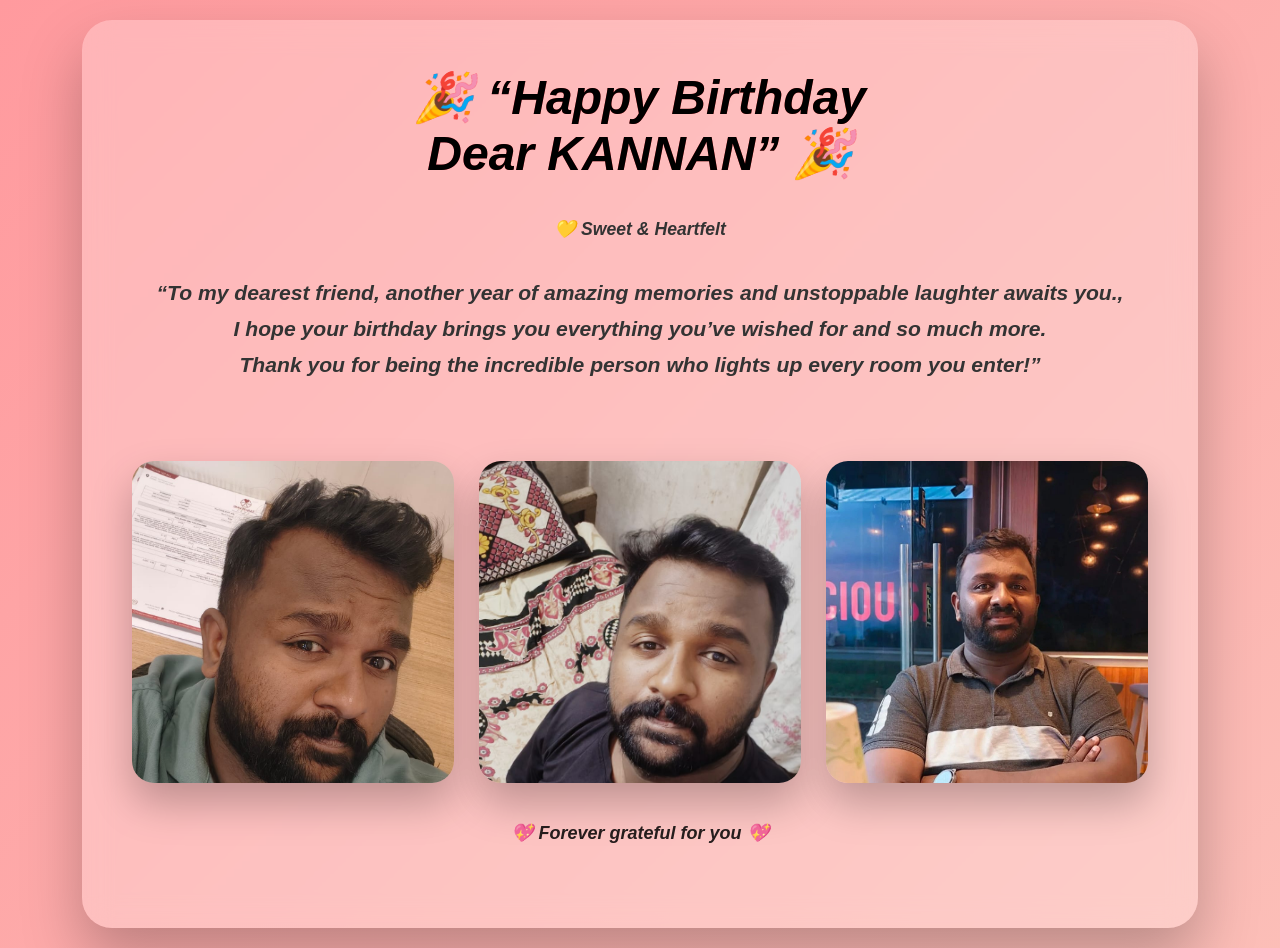
==== content.html @ b0101160 "initial commit" ====
<!DOCTYPE html>
<html lang="en">
<head>
    <meta charset="UTF-8">
    <meta name="viewport" content="width=device-width, initial-scale=1.0">
    <title>Document</title>
    <link rel="stylesheet" href="style.css">
</head>
<body>
    
 <div class="container">
        <h1 class="name">🎉 “Happy Birthday <br> Dear KANNAN” 🎉</h1>
        <br>
        <p class="quote">
            💛 <strong>Sweet & Heartfelt</strong><br><br>
            <strong class="strong"> “To my dearest friend, another year of amazing memories and unstoppable laughter
                awaits you.,<br>
                I hope your birthday brings you everything you’ve wished for and so much more.<br />
                Thank you for being the incredible person who lights up every room you enter!”</strong>
        </p>
        <br>
        <!-- Photo Section -->
        <div class="gallery">
            <div class="photo">
                <img src="images/kannan-01.jpeg.jpeg"
                    alt="Friendship Photo 1">
            </div>
            <div class="photo">
                <img src="images/kannan-03.jpeg.jpeg"
                    alt="Friendship Photo 2">
            </div>
            <div class="photo">
                <img src="images/kannan-04.jpeg.jpeg"
                    alt="Friendship Photo 3">
            </div>
        </div>
        <p class="footer">💖 Forever grateful for you 💖</p>

 


</body>
</html>
---- style.css ----
* {
  margin: 0;
  padding: 0;
  box-sizing: border-box;
  font-family: "Poppins", "Segoe UI", sans-serif;
}
body {
  min-height: 100vh;
  background: linear-gradient(135deg, #ff9a9e, #fad0c4, #a18cd1);
  background-size: 300% 300%;
  animation: bgMove 10s ease infinite;
  display: flex;
  justify-content: center;
  align-items: center;
  padding: 20px;
}
/* ===== Container ===== */
.container {
  width: 90%;
  -width: 1000px;
  padding: clamp(20px, 4vw, 50px);
  border-radius: 30px;
  background: rgba(255, 255, 255, 0.25);
  backdrop-filter: blur(14px);
  box-shadow: 0 30px 60px rgba(0, 0, 0, 0.25);
  animation: fadeInUp 1.2s ease forwards;
  text-align: center;
}
.name {
  font-style: oblique;
}
/* ===== Card ===== */
.card {
  background: rgba(255, 255, 255, 0.35);
  padding: clamp(25px, 5vw, 60px);
  border-radius: 25px;
  box-shadow: inset 0 0 30px rgba(255, 255, 255, 0.3);
  animation: popUp 1s cubic-bezier(0.25, 0.8, 0.25, 1);
  text-align: center;
}
/* ===== Headings ===== */
h1 {
  font-size: clamp(2rem, 5vw, 3rem);
  background: linear-gradient(90deg, #ff416c, #ff4b2b);
  -webkit-background-clip: text;
  /* -webkit-text-fill-color: transparent; */
  margin-bottom: 15px;
  animation: glow 2.5s infinite alternate;
}
p,
.quote {
  font-size: clamp(1rem, 2.5vw, 1.1rem);
  color: #333;
  line-height: 1.7;
  margin-bottom: 30px;
  font-style: italic;
}
.strong {
  font-size: larger;
}
/* ===== Button ===== */
.btn {
  display: inline-block;
  padding: 14px 32px;
  background: linear-gradient(135deg, #ff416c, #ff4b2b);
  color: #fff;
  font-size: 1.05rem;
  border-radius: 50px;
  text-decoration: none;
  box-shadow: 0 15px 30px rgba(255, 75, 92, 0.5);
  transition:
    transform 0.3s ease,
    box-shadow 0.3s ease;
}
.btn:hover {
  transform: translateY(-6px) scale(1.05);
  box-shadow: 0 25px 45px rgba(255, 75, 92, 0.7);
}

/* ===== Gallery ===== */
.gallery {
  display: grid;
  grid-template-columns: repeat(auto-fit, minmax(180px, 1fr));
  gap: 25px;
  margin-top: 30px;
  
}
/* ===== Photos ===== */
.photo {
  aspect-ratio: 1 / 1;
  border-radius: 22px;
  overflow: hidden;
  box-shadow: 0 20px 40px rgba(0, 0, 0, 0.25);
  animation: float 4s ease-in-out infinite;
}
.photo:nth-child(2) {
  animation-delay: 0.5s;
}
.photo:nth-child(3) {
  animation-delay: 1s;
}
.photo img {
  width: 100%;
  height: 100%;
  object-fit: cover;
   object-position: top;
  transition: transform 0.6s ease;
}
.photo:hover img {
  transform: scale(1.15) rotate(1deg);
}
/* ===== Footer ===== */
.footer {
  margin-top: 35px;
  font-size: clamp(0.95rem, 2vw, 1.1rem);
  color: black;
  opacity: 0.85;
  font-size: large;
  font-weight: bold;
}
/* ===== Animations ===== */
@keyframes bgMove {
  0% {
    background-position: 0% 50%;
  }
  50% {
    background-position: 100% 50%;
  }
  100% {
    background-position: 0% 50%;
  }
}
@keyframes fadeInUp {
  from {
    opacity: 0;
    transform: translateY(40px);
  }
  to {
    opacity: 1;
    transform: translateY(0);
  }
}
@keyframes popUp {
  0% {
    transform: scale(0.85);
    opacity: 0;
  }
  100% {
    transform: scale(1);
    opacity: 1;
  }
}
@keyframes float {
  0%,
  100% {
    transform: translateY(0);
  }
  50% {
    transform: translateY(-14px);
  }
}
@keyframes glow {
  from {
    text-shadow: 0 0 10px rgba(255, 75, 92, 0.4);
  }
  to {
    text-shadow: 0 0 25px rgba(255, 75, 92, 0.8);
  }
}
/* ===== Mobile Tweaks ===== */
@media (max-width: 600px) {
  .btn {
    width: 100%;
  }
  .gallery {
    grid-template-columns: repeat(2, 1fr);
  }
  .photo:nth-child(3) {
    grid-column: 1 / -1;
    justify-self: center;
    max-width: 260px;
  }
}
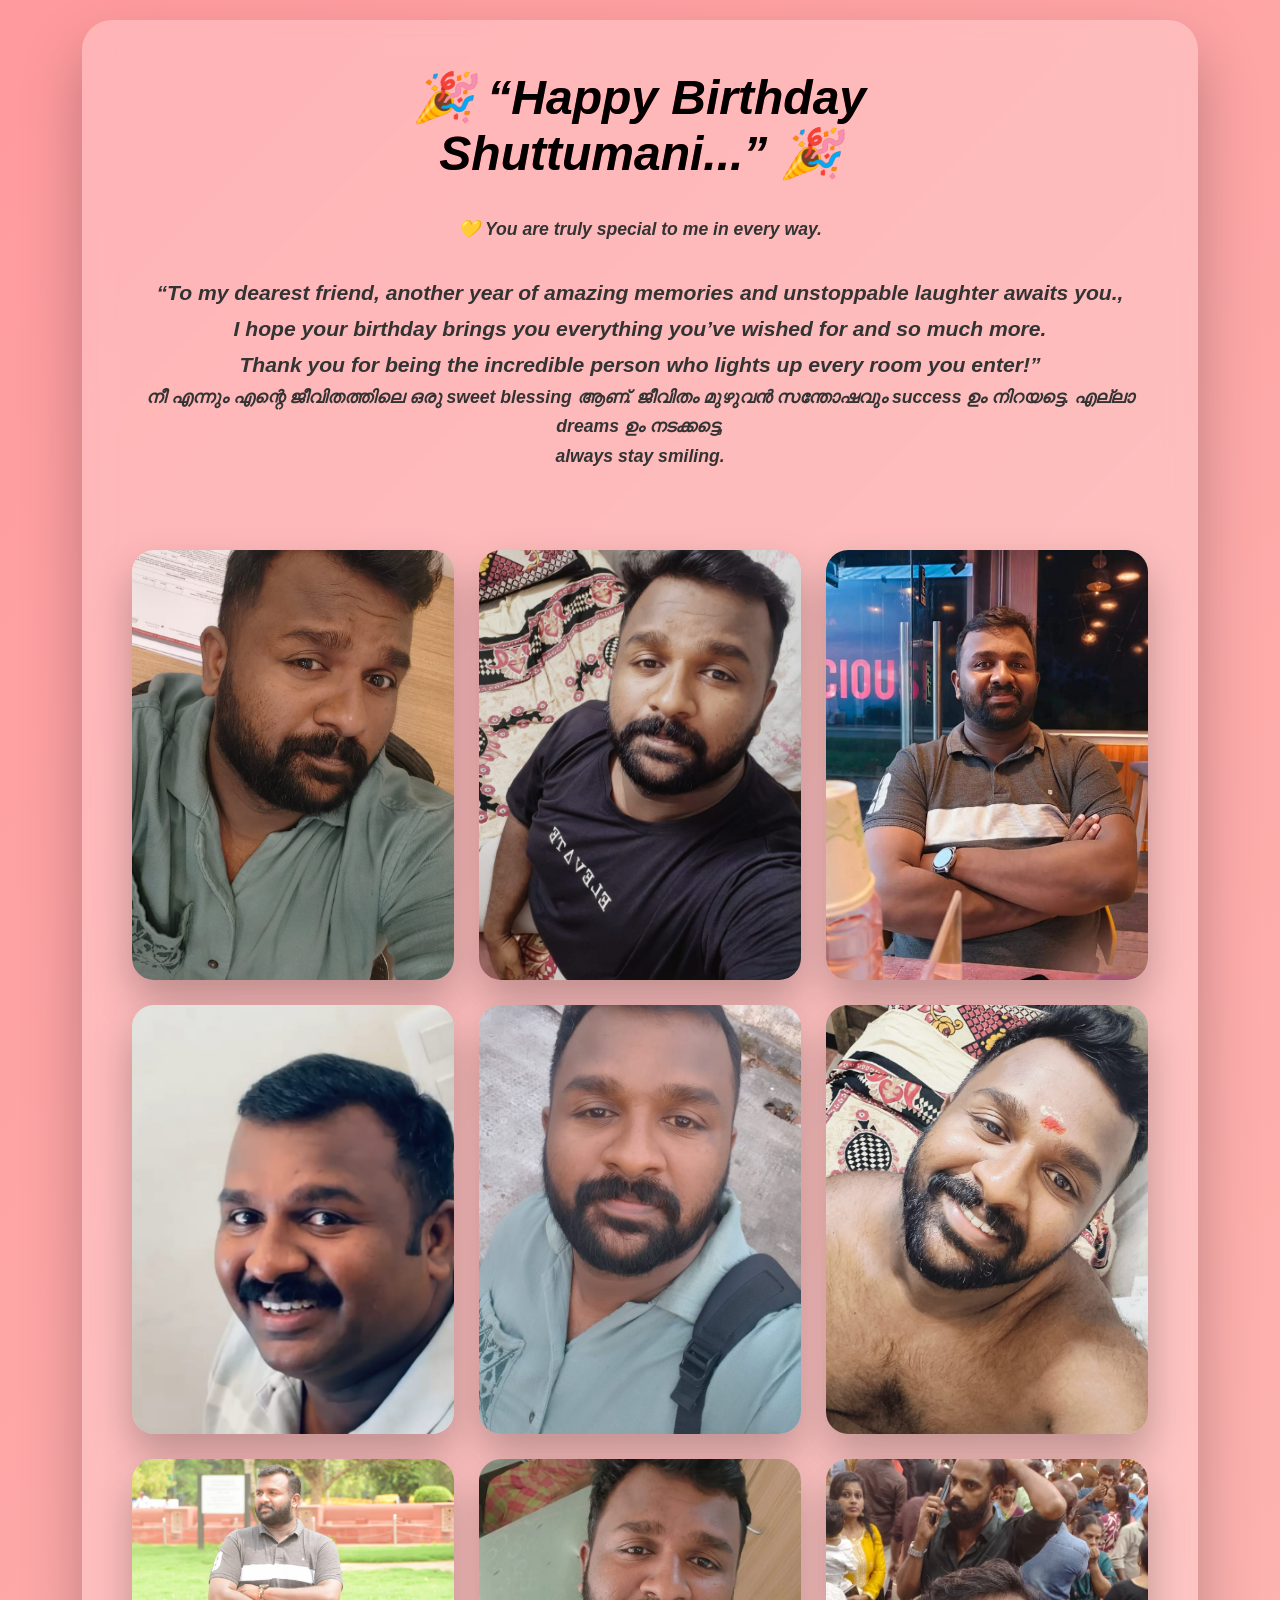
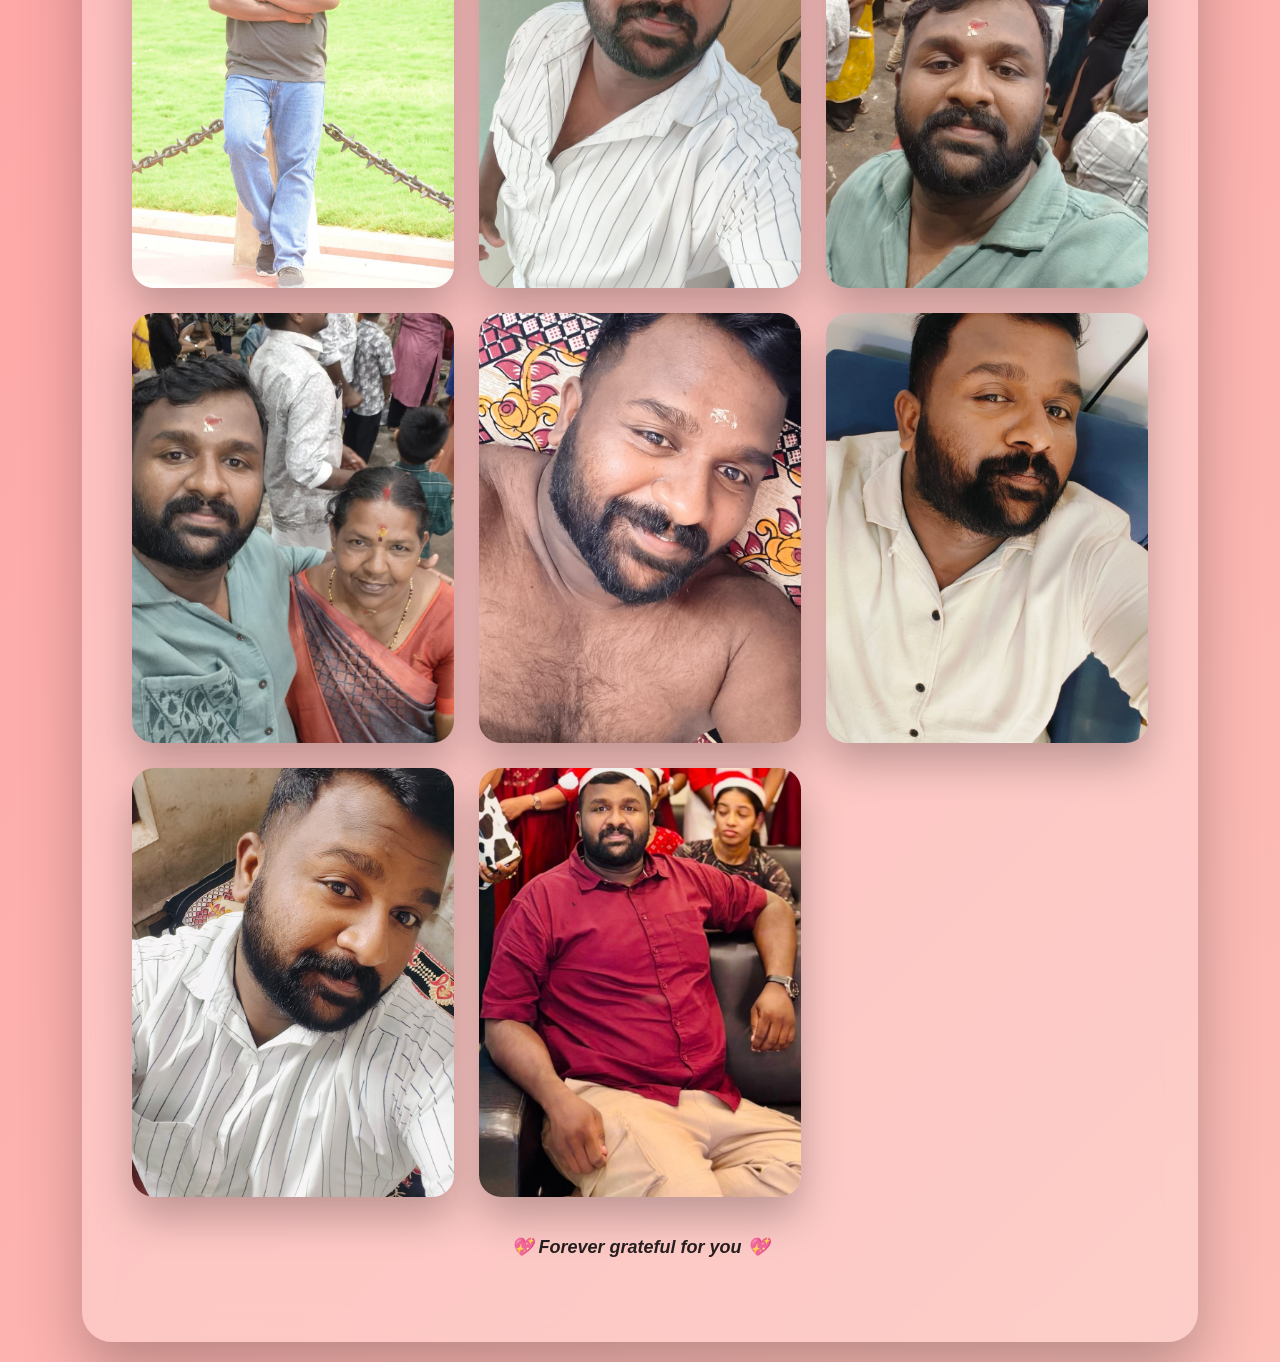
==== commit a3e8b74d: "added more images" ====
--- a/content.html
+++ b/content.html
@@ -9,15 +9,19 @@
 <body>
     
  <div class="container">
-        <h1 class="name">🎉 “Happy Birthday <br> Dear KANNAN” 🎉</h1>
+        <h1 class="name">🎉 “Happy Birthday <br> Shuttumani...” 🎉</h1>
         <br>
         <p class="quote">
-            💛 <strong>Sweet & Heartfelt</strong><br><br>
+            💛 <strong>You are truly special to me in every way.</strong><br><br>
             <strong class="strong"> “To my dearest friend, another year of amazing memories and unstoppable laughter
                 awaits you.,<br>
                 I hope your birthday brings you everything you’ve wished for and so much more.<br />
-                Thank you for being the incredible person who lights up every room you enter!”</strong>
+                Thank you for being the incredible person who lights up every room you enter!”</strong><br>
+                <strong>നീ എന്നും എന്റെ ജീവിതത്തിലെ ഒരു sweet blessing ആണ്.
+ജീവിതം മുഴുവൻ സന്തോഷവും success ഉം നിറയട്ടെ.
+എല്ലാ dreams ഉം നടക്കട്ടെ,<br> always stay smiling.</strong>
         </p>
+
         <br>
         <!-- Photo Section -->
         <div class="gallery">
@@ -33,6 +37,51 @@
                 <img src="images/kannan-04.jpeg.jpeg"
                     alt="Friendship Photo 3">
             </div>
+             <div class="photo">
+                <img src="images/kannan-06.jpeg"
+                    alt="Friendship Photo 4">
+            </div>
+             <div class="photo">
+                <img src="images/kannan-07.jpeg"
+                    alt="Friendship Photo 5">
+            </div>
+             <div class="photo">
+                <img src="images/kannan-16.jpeg"
+                    alt="Friendship Photo 6">
+            </div>
+             <div class="photo">
+                <img src="images/kannan-09.jpeg"
+                    alt="Friendship Photo 7">
+            </div>
+             <div class="photo">
+                <img src="images/kannan-10.jpeg"
+                    alt="Friendship Photo 8">
+            </div>
+             <div class="photo">
+                <img src="images/kannan-11.jpeg"
+                    alt="Friendship Photo 9">
+            </div>
+             <div class="photo">
+                <img src="images/kannan-12.jpeg"
+                    alt="Friendship Photo 10">
+            </div>
+             <div class="photo">
+                <img src="images/kannan-15.jpeg"
+                    alt="Friendship Photo 11">
+            </div>
+             <div class="photo">
+                <img src="images/kannan-14.jpeg"
+                    alt="Friendship Photo 12">
+            </div>
+             <div class="photo">
+                <img src="images/kannan-13.jpeg"
+                    alt="Friendship Photo 13">
+            </div>
+             <div class="photo">
+                <img src="images/kannan-08.jpeg"
+                    alt="Friendship Photo 14">
+            </div>
+             
         </div>
         <p class="footer">💖 Forever grateful for you 💖</p>
 
--- a/style.css
+++ b/style.css
@@ -80,14 +80,13 @@
 /* ===== Gallery ===== */
 .gallery {
   display: grid;
-  grid-template-columns: repeat(auto-fit, minmax(180px, 1fr));
+  grid-template-columns: repeat(auto-fit, minmax(260px, 1fr));
   gap: 25px;
   margin-top: 30px;
-  
 }
 /* ===== Photos ===== */
 .photo {
-  aspect-ratio: 1 / 1;
+  aspect-ratio: 3 / 4;
   border-radius: 22px;
   overflow: hidden;
   box-shadow: 0 20px 40px rgba(0, 0, 0, 0.25);
@@ -103,7 +102,7 @@
   width: 100%;
   height: 100%;
   object-fit: cover;
-   object-position: top;
+  object-position: center;
   transition: transform 0.6s ease;
 }
 .photo:hover img {
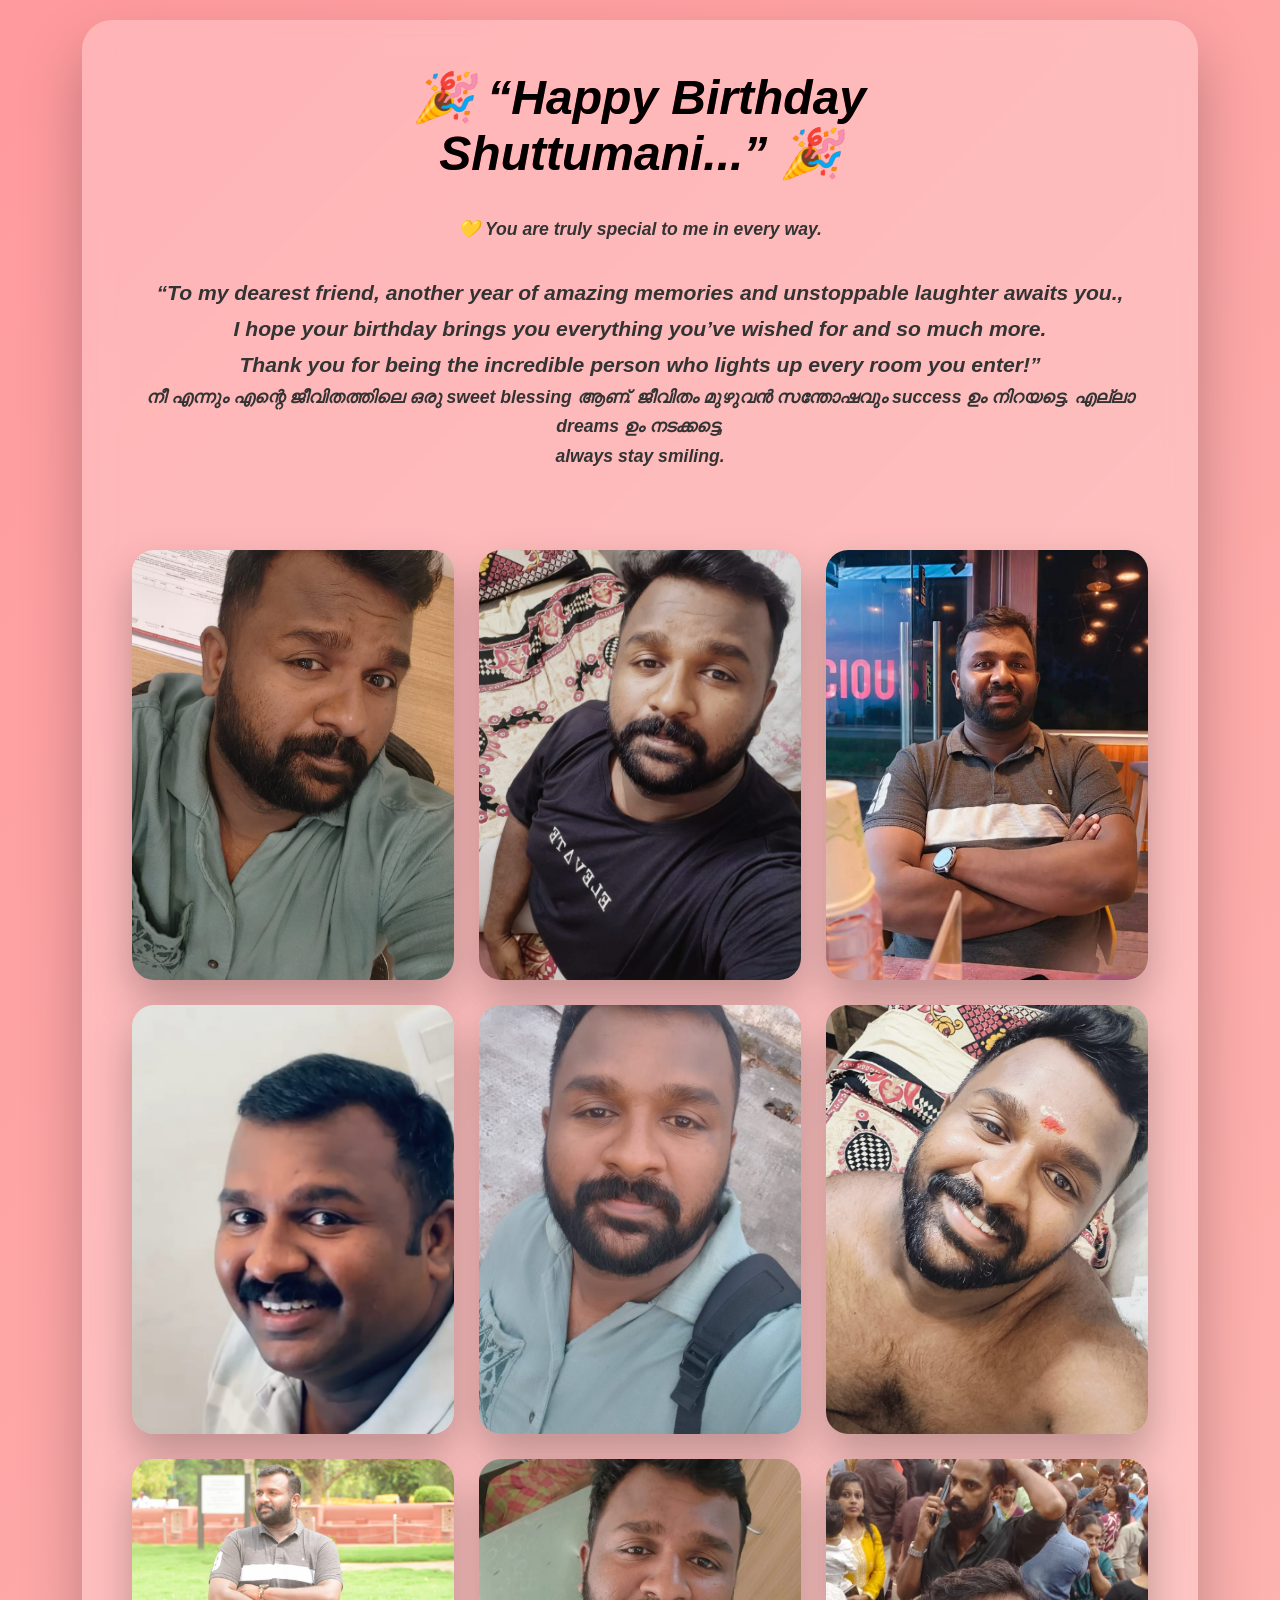
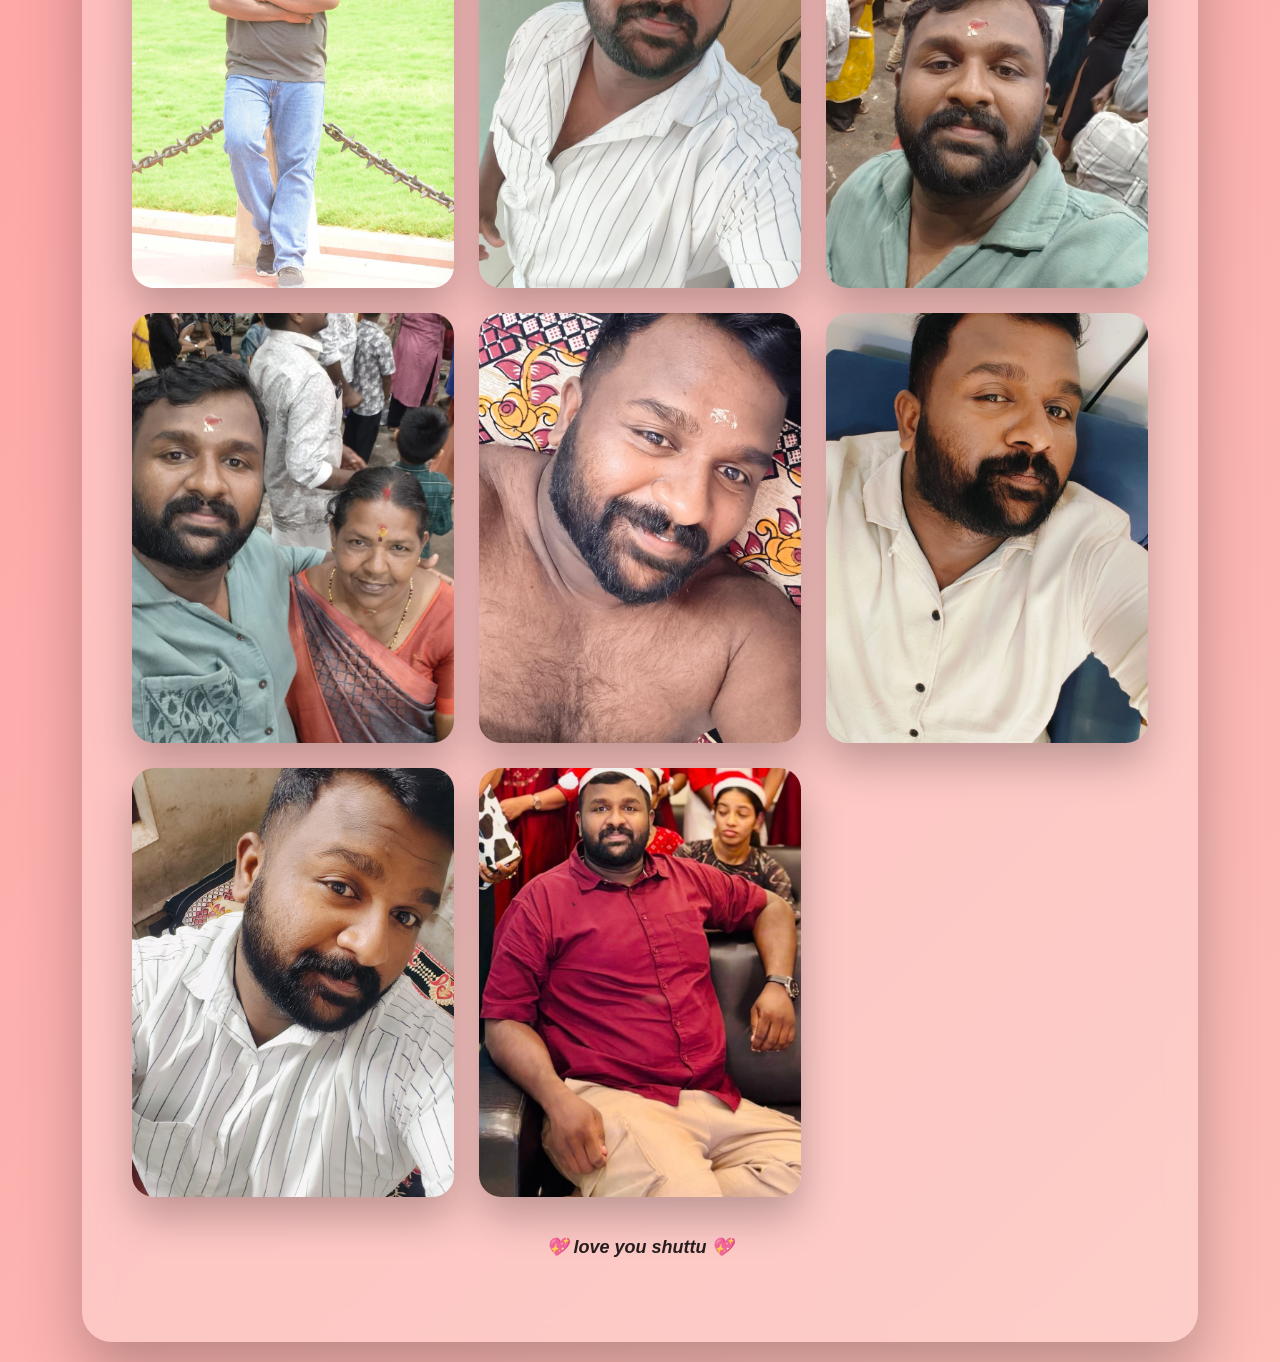
==== commit ae89877a: "added contents" ====
--- a/content.html
+++ b/content.html
@@ -1,14 +1,16 @@
 <!DOCTYPE html>
 <html lang="en">
+
 <head>
     <meta charset="UTF-8">
     <meta name="viewport" content="width=device-width, initial-scale=1.0">
     <title>Document</title>
     <link rel="stylesheet" href="style.css">
 </head>
+
 <body>
-    
- <div class="container">
+
+    <div class="container">
         <h1 class="name">🎉 “Happy Birthday <br> Shuttumani...” 🎉</h1>
         <br>
         <p class="quote">
@@ -17,76 +19,63 @@
                 awaits you.,<br>
                 I hope your birthday brings you everything you’ve wished for and so much more.<br />
                 Thank you for being the incredible person who lights up every room you enter!”</strong><br>
-                <strong>നീ എന്നും എന്റെ ജീവിതത്തിലെ ഒരു sweet blessing ആണ്.
-ജീവിതം മുഴുവൻ സന്തോഷവും success ഉം നിറയട്ടെ.
-എല്ലാ dreams ഉം നടക്കട്ടെ,<br> always stay smiling.</strong>
+            <strong>നീ എന്നും എന്റെ ജീവിതത്തിലെ ഒരു sweet blessing ആണ്.
+                ജീവിതം മുഴുവൻ സന്തോഷവും success ഉം നിറയട്ടെ.
+                എല്ലാ dreams ഉം നടക്കട്ടെ,<br> always stay smiling.</strong>
         </p>
 
         <br>
         <!-- Photo Section -->
         <div class="gallery">
             <div class="photo">
-                <img src="images/kannan-01.jpeg.jpeg"
-                    alt="Friendship Photo 1">
+                <img src="images/kannan-01.jpeg.jpeg" alt="Friendship Photo 1">
             </div>
             <div class="photo">
-                <img src="images/kannan-03.jpeg.jpeg"
-                    alt="Friendship Photo 2">
+                <img src="images/kannan-03.jpeg.jpeg" alt="Friendship Photo 2">
             </div>
             <div class="photo">
-                <img src="images/kannan-04.jpeg.jpeg"
-                    alt="Friendship Photo 3">
+                <img src="images/kannan-04.jpeg.jpeg" alt="Friendship Photo 3">
             </div>
-             <div class="photo">
-                <img src="images/kannan-06.jpeg"
-                    alt="Friendship Photo 4">
+            <div class="photo">
+                <img src="images/kannan-06.jpeg" alt="Friendship Photo 4">
             </div>
-             <div class="photo">
-                <img src="images/kannan-07.jpeg"
-                    alt="Friendship Photo 5">
+            <div class="photo">
+                <img src="images/kannan-07.jpeg" alt="Friendship Photo 5">
             </div>
-             <div class="photo">
-                <img src="images/kannan-16.jpeg"
-                    alt="Friendship Photo 6">
+            <div class="photo">
+                <img src="images/kannan-16.jpeg" alt="Friendship Photo 6">
             </div>
-             <div class="photo">
-                <img src="images/kannan-09.jpeg"
-                    alt="Friendship Photo 7">
+            <div class="photo">
+                <img src="images/kannan-09.jpeg" alt="Friendship Photo 7">
             </div>
-             <div class="photo">
-                <img src="images/kannan-10.jpeg"
-                    alt="Friendship Photo 8">
+            <div class="photo">
+                <img src="images/kannan-10.jpeg" alt="Friendship Photo 8">
             </div>
-             <div class="photo">
-                <img src="images/kannan-11.jpeg"
-                    alt="Friendship Photo 9">
+            <div class="photo">
+                <img src="images/kannan-11.jpeg" alt="Friendship Photo 9">
             </div>
-             <div class="photo">
-                <img src="images/kannan-12.jpeg"
-                    alt="Friendship Photo 10">
+            <div class="photo">
+                <img src="images/kannan-12.jpeg" alt="Friendship Photo 10">
             </div>
-             <div class="photo">
-                <img src="images/kannan-15.jpeg"
-                    alt="Friendship Photo 11">
+            <div class="photo">
+                <img src="images/kannan-15.jpeg" alt="Friendship Photo 11">
             </div>
-             <div class="photo">
-                <img src="images/kannan-14.jpeg"
-                    alt="Friendship Photo 12">
+            <div class="photo">
+                <img src="images/kannan-14.jpeg" alt="Friendship Photo 12">
             </div>
-             <div class="photo">
-                <img src="images/kannan-13.jpeg"
-                    alt="Friendship Photo 13">
+            <div class="photo">
+                <img src="images/kannan-13.jpeg" alt="Friendship Photo 13">
             </div>
-             <div class="photo">
-                <img src="images/kannan-08.jpeg"
-                    alt="Friendship Photo 14">
+            <div class="photo">
+                <img src="images/kannan-08.jpeg" alt="Friendship Photo 14">
             </div>
-             
+
         </div>
-        <p class="footer">💖 Forever grateful for you 💖</p>
+        <p class="footer">💖 love you shuttu 💖</p>
 
- 
+
 
 
 </body>
+
 </html>
--- a/style.css
+++ b/style.css
@@ -42,7 +42,7 @@
 h1 {
   font-size: clamp(2rem, 5vw, 3rem);
   background: linear-gradient(90deg, #ff416c, #ff4b2b);
-  -webkit-background-clip: text;
+  background-clip: text;
   /* -webkit-text-fill-color: transparent; */
   margin-bottom: 15px;
   animation: glow 2.5s infinite alternate;
